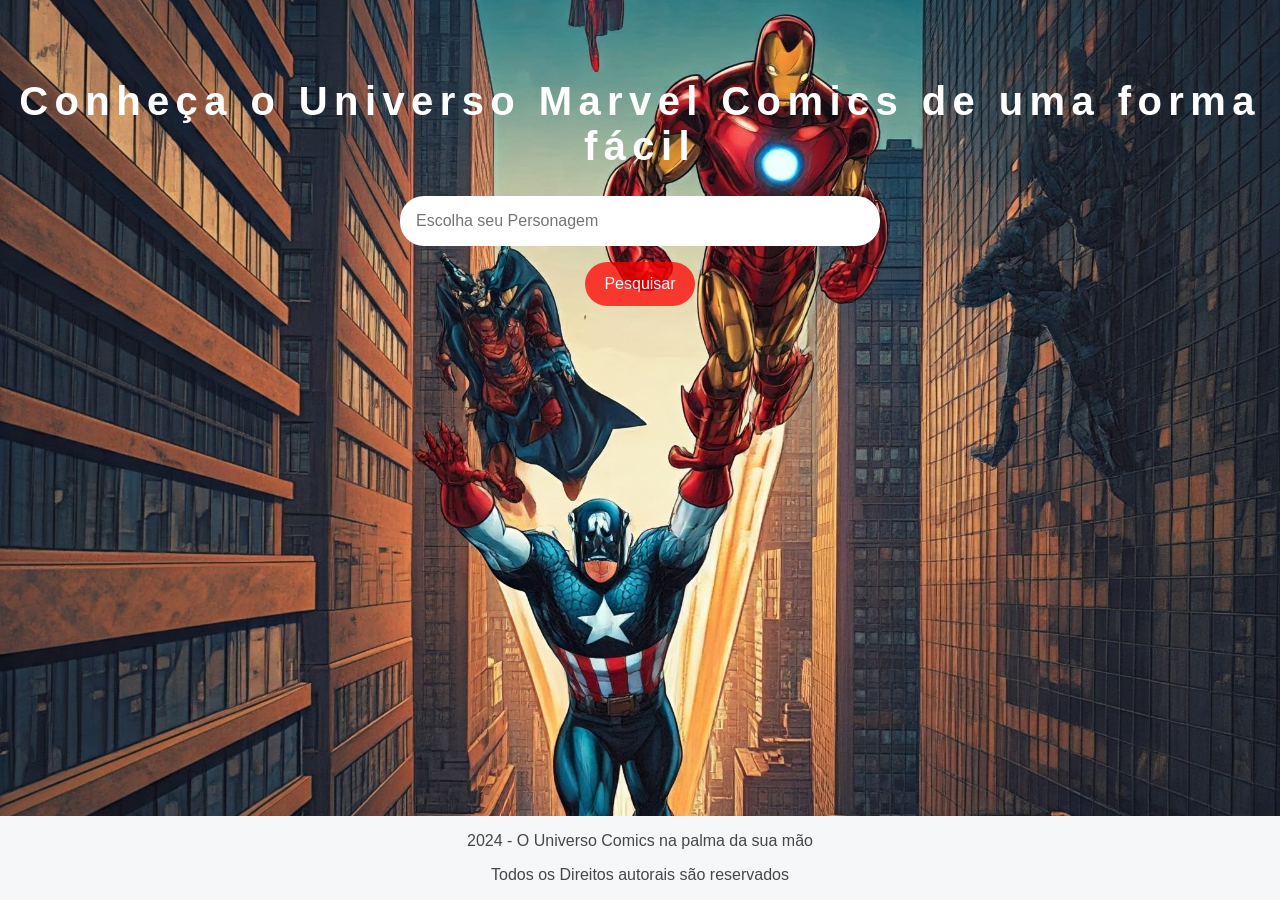
==== index.html @ f0e838ff "Add files via upload" ====
<!DOCTYPE html>
<html lang="pt-br">
<head>
    <meta charset="UTF-8">
    <meta name="viewport" content="width=device-width, initial-scale=1.0">
    <title>Guia do Universo Marvel</title>
    <link rel="stylesheet" href="styles.css">
    <style>
        p {
          text-align: center;
        }
      </style>
</head>
<body>
    <header>
       <H1>Conheça o Universo Marvel Comics de uma forma fácil</H1>
    </header>
    <main>
        <section>
       <input type="text" name="busca" placeholder="Escolha seu Personagem" id="campo-pesquisa">  
       <button onclick="pesquisar()">Pesquisar</button>
    </section>
    <section class="resultados-pesquisa" 
    id="resultados-pesquisa">
     <!-- <div class="item-resultado">
            <h2>
                <a href="#" target="_blank">Capitão América</a>
            </h2>
            <p class="descricao-meta">O Capitão América é um dos super-heróis mais icônicos da Marvel Comics. Criado durante a Segunda Guerra Mundial, Steve Rogers, um jovem franzino, transforma-se em um super-soldado graças a um soro experimental, adquirindo força, agilidade e resistência sobre-humanas.</p>   
                <a href="https://pt.wikipedia.org/wiki/Capitão_América" target="_blank">Mais Informações</a>
        </div>
        
        <div class="item-resultado">
            <h2>
                <a href="#" target="_blank">Homem de Ferro</a>
            </h2>
            <p class="descricao-meta">O Homem de Ferro: Gênio, Bilionário, Playboy, Filantropo
                Tony Stark, o Homem de Ferro, é um bilionário, inventor e filantropo que, após ser ferido em um sequestro, cria uma armadura de alta tecnologia para salvar sua vida. Sob a identidade do Homem de Ferro, ele se torna um super-herói, usando sua inteligência e recursos para proteger o mundo.
            </p>   
            <a href="https://pt.wikipedia.org/wiki/Homem_de_Ferro" target="_blank">Mais Informações</a>
        </div>
        
        <div class="item-resultado">
            <h2>
                <a href="#" target="_blank">Thor</a>
            </h2>
            <p class="descricao-meta">Thor: O Deus do Trovão
                Thor é um deus nórdico, filho de Odin, e um dos Vingadores. Ele possui super força, durabilidade e a capacidade de controlar o clima. Seu martelo, Mjolnir, concede a ele poderes ainda maiores, como voar e manipular a energia. 
            </p>   
            <a href="https://pt.wikipedia.org/wiki/Thor_(Marvel_Comics)" target="_blank">Mais Informações</a>
        </div>
        
        <div class="item-resultado">
            <h2>
                <a href="#" target="_blank">Hulk</a>
            </h2>
            <p class="descricao-meta">O Hulk: A Fúria Encarnada
                Bruce Banner, um cientista brilhante, transforma-se no Hulk, uma criatura verde de força inimaginável, quando fica furioso. O Hulk é uma representação da raiva e da força bruta, e suas batalhas internas entre Banner e a fera interior são um dos aspectos mais marcantes do personagem.
            </p>   
            <a href="https://pt.wikipedia.org/wiki/Hulk" target="_blank">Mais Informações</a>
        </div>
        
        <div class="item-resultado">
            <h2>
                <a href="#" target="_blank">Homem Aranha</a>
            </h2>
            <p class="descricao-meta">O Homem-Aranha: O Amigável Bairro da vizinhança
                Peter Parker, um adolescente nerd, é picado por uma aranha radioativa, ganhando habilidades sobre-humanas como força, agilidade e a capacidade de aderir a superfícies. Com grande poder, vem grande responsabilidade, e Peter usa seus poderes para proteger Nova York como o Homem-Aranha.
            </p>   
            <a href="https://pt.wikipedia.org/wiki/Homem-Aranha" target="_blank">Mais Informações</a>
        </div>
        
        <div class="item-resultado">
            <h2>
                <a href="#" target="_blank">Viúva Negra</a>
            </h2>
            <p class="descricao-meta">Natasha Romanoff, a Viúva Negra, é uma ex-agente da KGB treinada como assassina. Ela se juntou aos Vingadores e se tornou uma das suas integrantes mais valiosas, utilizando suas habilidades de espionagem, combate corpo a corpo e inteligência para proteger o mundo.
            </p>   
            <a href="https://pt.wikipedia.org/wiki/Viúva_Negra_(Natasha_Romanova)" target="_blank">Mais Informações</a>
        </div>
        
        <div class="item-resultado">
    <h2>
        <a href="#" target="_blank">Feiticeira Escarlate</a>
    </h2>
    <p class="descricao-meta">Wanda Maximoff é uma mutante com a capacidade de manipular a realidade, usando magia do caos. Ela é membro dos Vingadores e tem uma história complexa e trágica.</p>
    <a href="https://pt.wikipedia.org/wiki/Feiticeira_Escarlate" target="_blank">Mais Informações</a>
</div>

<div class="item-resultado">
    <h2>
        <a href="#" target="_blank">Pantera Negra</a>
    </h2>
    <p class="descricao-meta">T'Challa é o rei de Wakanda, uma nação africana tecnologicamente avançada. Ele possui habilidades sobre-humanas obtidas através de uma erva sagrada e é um mestre em combate.</p>
    <a href="https://pt.wikipedia.org/wiki/Pantera_Negra" target="_blank">Mais Informações</a>
</div>

<div class="item-resultado">
    <h2>
        <a href="#" target="_blank">Venom</a>
    </h2>
    <p class="descricao-meta">Venom é um simbionte alienígena que se liga a um hospedeiro humano, concedendo-lhe força, agilidade e outras habilidades sobre-humanas. É conhecido por sua aparência monstruosa e personalidade complexa.</p>
    <a href="https://pt.wikipedia.org/wiki/Venom_(personagem)" target="_blank">Mais Informações</a>
</div>

<div class="item-resultado">
    <h2>
        <a href="#" target="_blank">Ciclope</a>
    </h2>
    <p class="descricao-meta">Scott Summers, o Ciclope, é um mutante com a capacidade de disparar raios ópticos de seus olhos. Ele é um dos membros fundadores dos X-Men.</p>
    <a href="https://pt.wikipedia.org/wiki/Ciclope" target="_blank">Mais Informações</a>
</div>

<div class="item-resultado">
    <h2>
        <a href="#" target="_blank">Deadpool</a>
    </h2>
    <p class="descricao-meta">Wade Wilson, o Deadpool, é um mercenário com um fator de cura acelerado e um senso de humor sombrio. Ele é conhecido por quebrar a quarta parede e por suas habilidades de combate.</p>
    <a href="https/pt.wikipedia.org/wiki/Deadpool" target="_blank">Mais Informações</a>
</div>

<div class="item-resultado">
    <h2>
        <a href="#" target="_blank">Wolverine</a>
    </h2>
    <p class="descricao-meta">Logan, o Wolverine, é um mutante com garras retráteis de adamantium, um fator de cura acelerado e sentidos aguçados. Ele é um dos membros mais antigos dos X-Men.</p>
    <a href="https://pt.wikipedia.org/wiki/Wolverine" target="_blank">Mais Informações</a>
</div>

<div class="item-resultado">
    <h2>
        <a href="#" target="_blank">Professor X</a>
    </td>
    <p class="descricao-meta">Charles Xavier é um mutante telepata poderoso que fundou os X-Men. Ele luta pelos direitos dos mutantes e busca a paz entre humanos e mutantes.</p>
    <a href="https://pt.wikipedia.org/wiki/Professor_X" target="_blank">Mais Informações</a>
</div>

<div class="item-resultado">
    <h2>
        <a href="#" target="_blank">Magneto</a>
    </h2>
    <p class="descricao-meta">Magneto é um mutante com a capacidade de manipular metal. Ele é um líder carismático que luta pelos direitos dos mutantes, mas muitas vezes por meios extremos.</p>
    <a href="https://pt.wikipedia.org/wiki/Magneto" target="_blank">Mais Informações</a>
</div>

<div class="item-resultado">
    <h2>
        <a href="#" target="_blank">Doutor Destino</a>
    </h2>
    <p class="descricao-meta">O Doutor Destino é um cientista brilhante e um dos maiores inimigos do Quarteto Fantástico. Ele utiliza uma armadura mágica que lhe concede poderes cósmicos.</p>
    <a href="https://pt.wikipedia.org/wiki/Doutor_Destino" target="_blank">Mais Informações</a>
</div>

<div class="item-resultado">
    <h2>
        <a href="#" target="_blank">Galactus</a>
    </h2>
    <p class="descricao-meta">Galactus é uma entidade cósmica que devora planetas para sobreviver. Ele é considerado um dos seres mais poderosos do Universo Marvel.</p>
    <a href="https://pt.wikipedia.org/wiki/Galactus" target="_blank">Mais Informações</a>
</div>

<div class="item-resultado">
    <h2>
        <a href="#" target="_blank">Thanos</a>
    </h2>
    <p class="descricao-meta">Thanos é um titã louco obcecado pela morte. Ele busca as Joias do Infinito para eliminar metade da vida no universo.</p>
    <a href="https://pt.wikipedia.org/wiki/Thanos" target="_blank">Mais Informações</a>
</div>

-->
    </section>
    </main>
    <footer>
        <p>2024 - O Universo Comics na palma da sua mão </p>
        <p>Todos os Direitos autorais são reservados</p>
    </footer>
    <script src="dados.js"></script>
    <script src="app.js"></script>
</body>
</html>
---- styles.css ----
/* Importa a fonte Chakra Petch do Google Fonts */
@import url(https://fonts.google.com/specimen/Quicksand);

/* Estiliza o corpo da página */
body {
    font-family: "Chakra Petch", sans-serif; /* Define a fonte padrão */
    background-color: #000000; /* Cor de fundo da página */
    display: flex; /* Usa Flexbox para layout */
    flex-direction: column; /* Alinha os itens na vertical */
    align-items: center; /* Centraliza os itens horizontalmente */
    justify-content: center; /* Centraliza os itens verticalmente */
    height: 100vh; /* Preenche a altura total da viewport */
    margin: 0; /* Remove a margem padrão */
    padding: 0; /* Remove o padding padrão */
    background-image: url('fundo.jpg.jfif'); /* Substitua por seu nome de imagem */
    background-repeat: no-repeat;
    background-size: cover;
    background-position: center;
}

/* Estiliza os títulos h1 */
h1 {
    font-size: 2.5rem; /* Tamanho da fonte */
    color: #ffffff; /* Cor do texto */
    text-align: center; /* Alinha o texto ao centro */
    letter-spacing: 0.4rem; /* Espaçamento entre letras */
}

/* Estiliza as seções da página */
section {
    display: flex; /* Usa Flexbox para layout */
    flex-direction: column; /* Alinha os itens na vertical */
    align-items: center; /* Centraliza os itens horizontalmente */
    margin-bottom: 3rem; /* Espaçamento abaixo de cada seção */
}

/* Estiliza os inputs dentro das seções */
section input {
    width: 30rem; /* Largura dos inputs */
    border: none; /* Remove a borda padrão */
    padding: 1rem; /* Espaçamento interno */
    border-radius: 1.5rem; /* Borda arredondada */
    margin-bottom: 1rem; /* Espaçamento abaixo dos inputs */
    color: #45474B; /* Cor do texto */
    font-size: 1rem; /* Tamanho da fonte */
    box-sizing: border-box; /* Inclui padding e border na largura total */
}

/* Estiliza os botões dentro das seções */
section button {
    padding: 0.8rem 1.2rem; /* Espaçamento interno do botão */
    border: none; /* Remove a borda padrão */
    border-radius: 1.5rem; /* Borda arredondada */
    background-color: #ff0000be; /* Cor de fundo do botão */
    color: #F5F7F8; /* Cor do texto do botão */
    font-size: 1rem; /* Tamanho da fonte */
    cursor: pointer; /* Muda o cursor para indicar que é clicável */
}

/* Adiciona efeito hover ao botão de pesquisa */
section button:hover {
    background-color: #30475E; /* Muda a cor de fundo ao passar o mouse */
    box-shadow: 0 4px 8px rgba(0, 0, 0, 0.2); /* Adiciona uma sombra mais intensa */
}

/* Estiliza a caixa de resultados da pesquisa */
.resultados-pesquisa {
    width: 60rem; /* Largura máxima da caixa de resultados */
    height: 46vh; /* Altura máxima da caixa de resultados */
    overflow-y: auto; /* Adiciona rolagem vertical se necessário */
    margin-top: 1rem; /* Espaçamento acima da caixa de resultados */
    padding: 1rem; /* Espaçamento interno */
    border-radius: 0.6rem; /* Borda arredondada */
}

/* Estiliza cada item de resultado */
.item-resultado {
    background: #FFFFFF; /* Cor de fundo dos itens */
    border-radius: 0.6rem; /* Borda arredondada */
    padding: 1rem; /* Espaçamento interno */
    margin-bottom: 1rem; /* Espaçamento abaixo dos itens */
    box-shadow: 0 2px 4px rgba(0, 0, 0, 0.1); /* Sombra leve */
}

/* Estiliza os títulos dentro dos itens de resultado */
.item-resultado h2 {
    font-size: 1.5rem; /* Tamanho da fonte */
    color: #222831; /* Cor do texto */
}

.sem-resultados {
    color: rgb(2, 2, 2); /* Substitua 'red' pela cor desejada */
    background: #FFFFFF; /* Cor de fundo dos itens */
    border-radius: 0.6rem; /* Borda arredondada */
    padding: 1rem; /* Espaçamento interno */
    margin-bottom: 1rem; /* Espaçamento abaixo dos itens */
    box-shadow: 0 2px 4px rgba(0, 0, 0, 0.1); /* Sombra leve */
}

.nenhum-resultado {
    color: rgb(2, 2, 2); /* Substitua 'red' pela cor desejada */
    background: #FFFFFF; /* Cor de fundo dos itens */
    border-radius: 0.6rem; /* Borda arredondada */
    padding: 1rem; /* Espaçamento interno */
    margin-bottom: 1rem; /* Espaçamento abaixo dos itens */
    box-shadow: 0 2px 4px rgba(0, 0, 0, 0.1); /* Sombra leve */

}
/* Estiliza os links dentro dos itens de resultado */
.item-resultado a {
    text-decoration: none; /* Remove o sublinhado padrão dos links */
    color: #000000; /* Cor do texto dos links */
}

/* Estiliza os links quando são passados o mouse sobre */
.item-resultado a:hover {
    text-decoration: underline; /* Adiciona sublinhado ao passar o mouse */
}

/* Estiliza a descrição meta dentro dos itens de resultado */
.descricao-meta {
    color: #45474B; /* Cor do texto */
    margin: 0.5rem 0; /* Margem acima e abaixo */
}

/* Estiliza o rodapé da página */
footer {
    background-color: #F5F7F8; /* Cor de fundo do rodapé */
    color: #45474B; /* Cor do texto */
    text-align: center; /* Alinha o texto ao centro */
    padding: 0; /* Espaçamento interno */
    width: 100%; /* Largura total da página */
    position: absolute; /* Posiciona o rodapé */
    bottom: 0; /* Alinha ao fundo da página */
    font-size: 1rem; /* Tamanho da fonte */
}

@media (max-width: 768px) {
    h1 {
        font-size: 2rem; /* Tamanho da fonte em telas menores */
        letter-spacing: 0.2rem; /* Espaçamento entre letras em telas menores */
    }

    section input {
        width: 25rem; /* Largura dos inputs em telas menores */
        padding: 0.8rem; /* Espaçamento interno em telas menores */
    }

    .resultados-pesquisa {
        width: 40rem; /* Largura da caixa de resultados em telas menores */
        height: 40vh; /* Altura da caixa de resultados em telas menores */
    }

    .item-resultado h2 {
        font-size: 1.3rem; /* Tamanho da fonte dos títulos em telas menores */
    }
}

/* Responsividade para celulares */
@media (max-width: 480px) {

    h1 {
        font-size: 1.8rem; /* Tamanho da fonte em telas pequenas */
        letter-spacing: 0.1rem; /* Espaçamento entre letras em telas pequenas */
    }

    section input {
        width: 17rem; /* Largura total dos inputs em telas pequenas */
    }

    section button {
        padding: 0.6rem 1rem; /* Espaçamento interno do botão em telas pequenas */
        font-size: 0.9rem; /* Tamanho da fonte do botão em telas pequenas */
    }

    .resultados-pesquisa {
        width: 90%; /* Largura da caixa de resultados em telas pequenas */
        height: 50vh; /* Altura da caixa de resultados em telas pequenas */
    }

    .item-resultado h2 {
        font-size: 1.1rem; /* Tamanho da fonte dos títulos em telas pequenas */
    }

    footer {
        font-size: 0.9rem; /* Tamanho da fonte do rodapé em telas pequenas */
    }
}
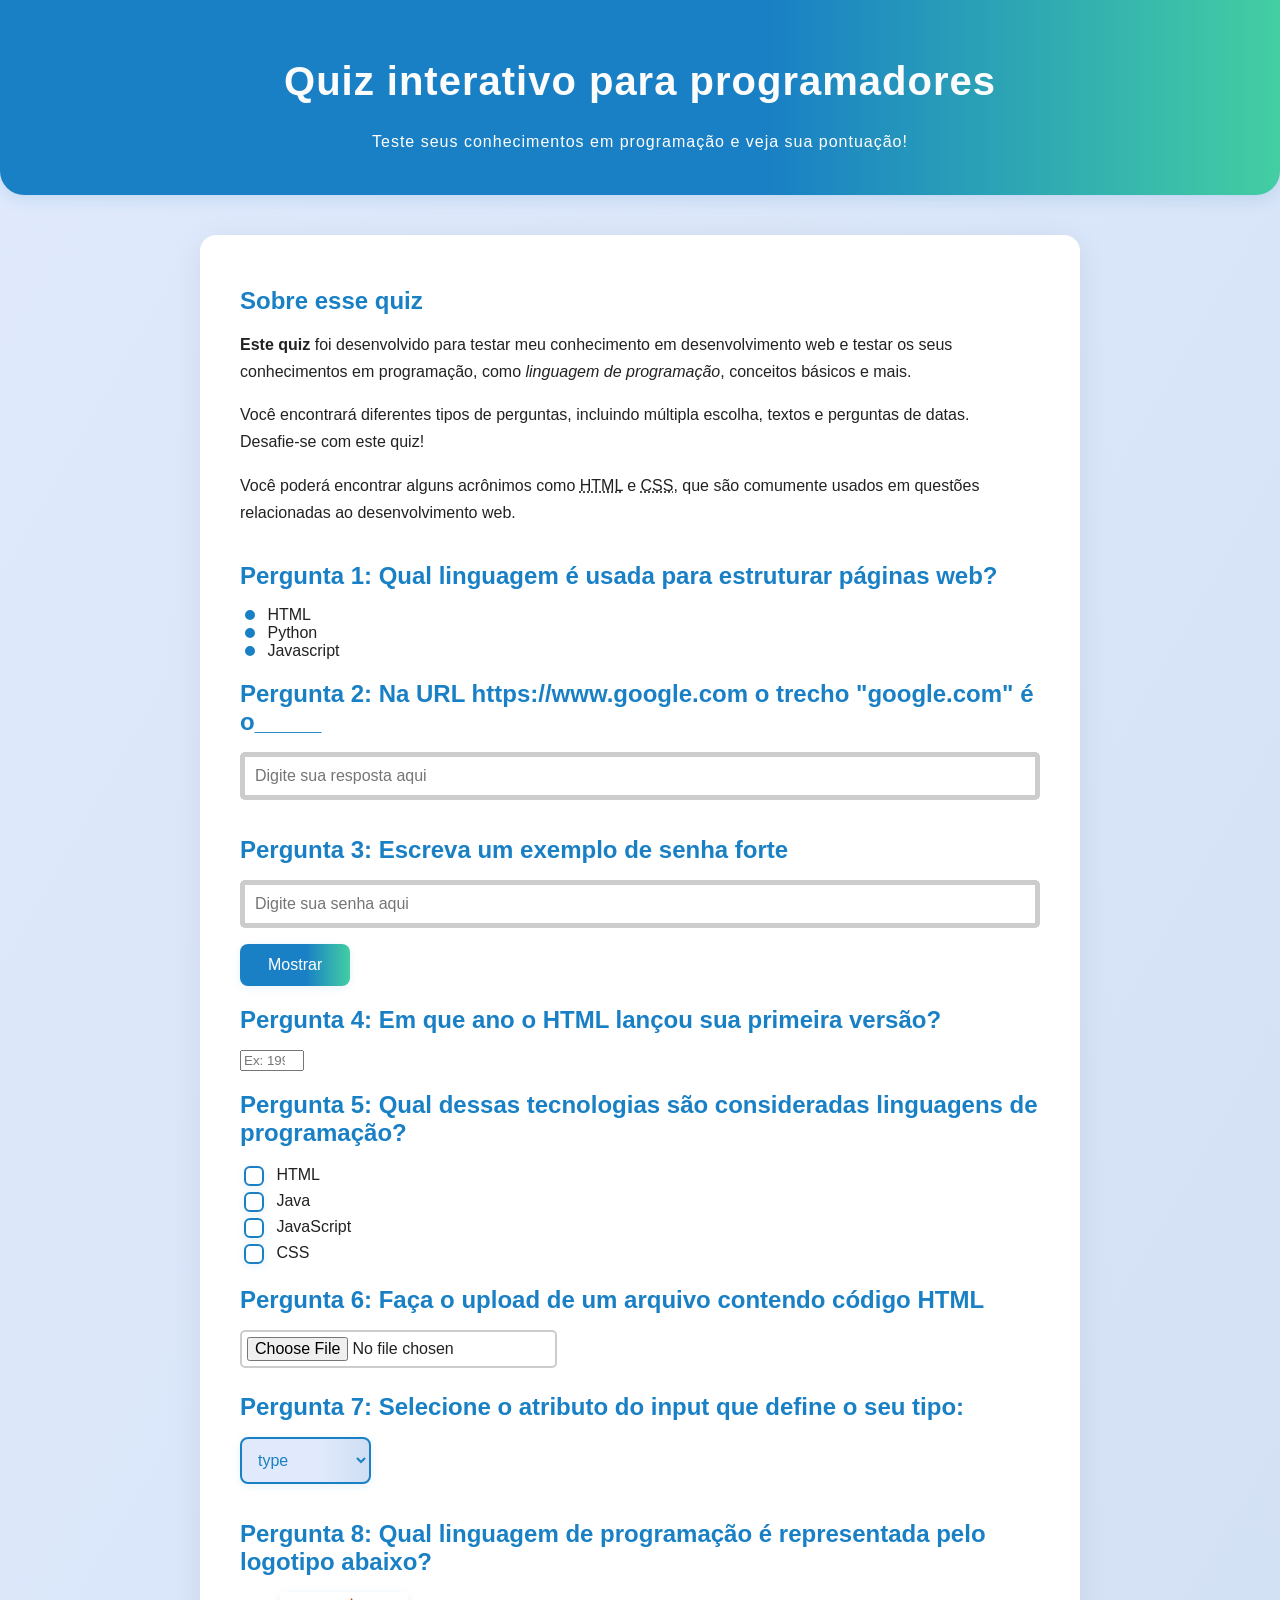
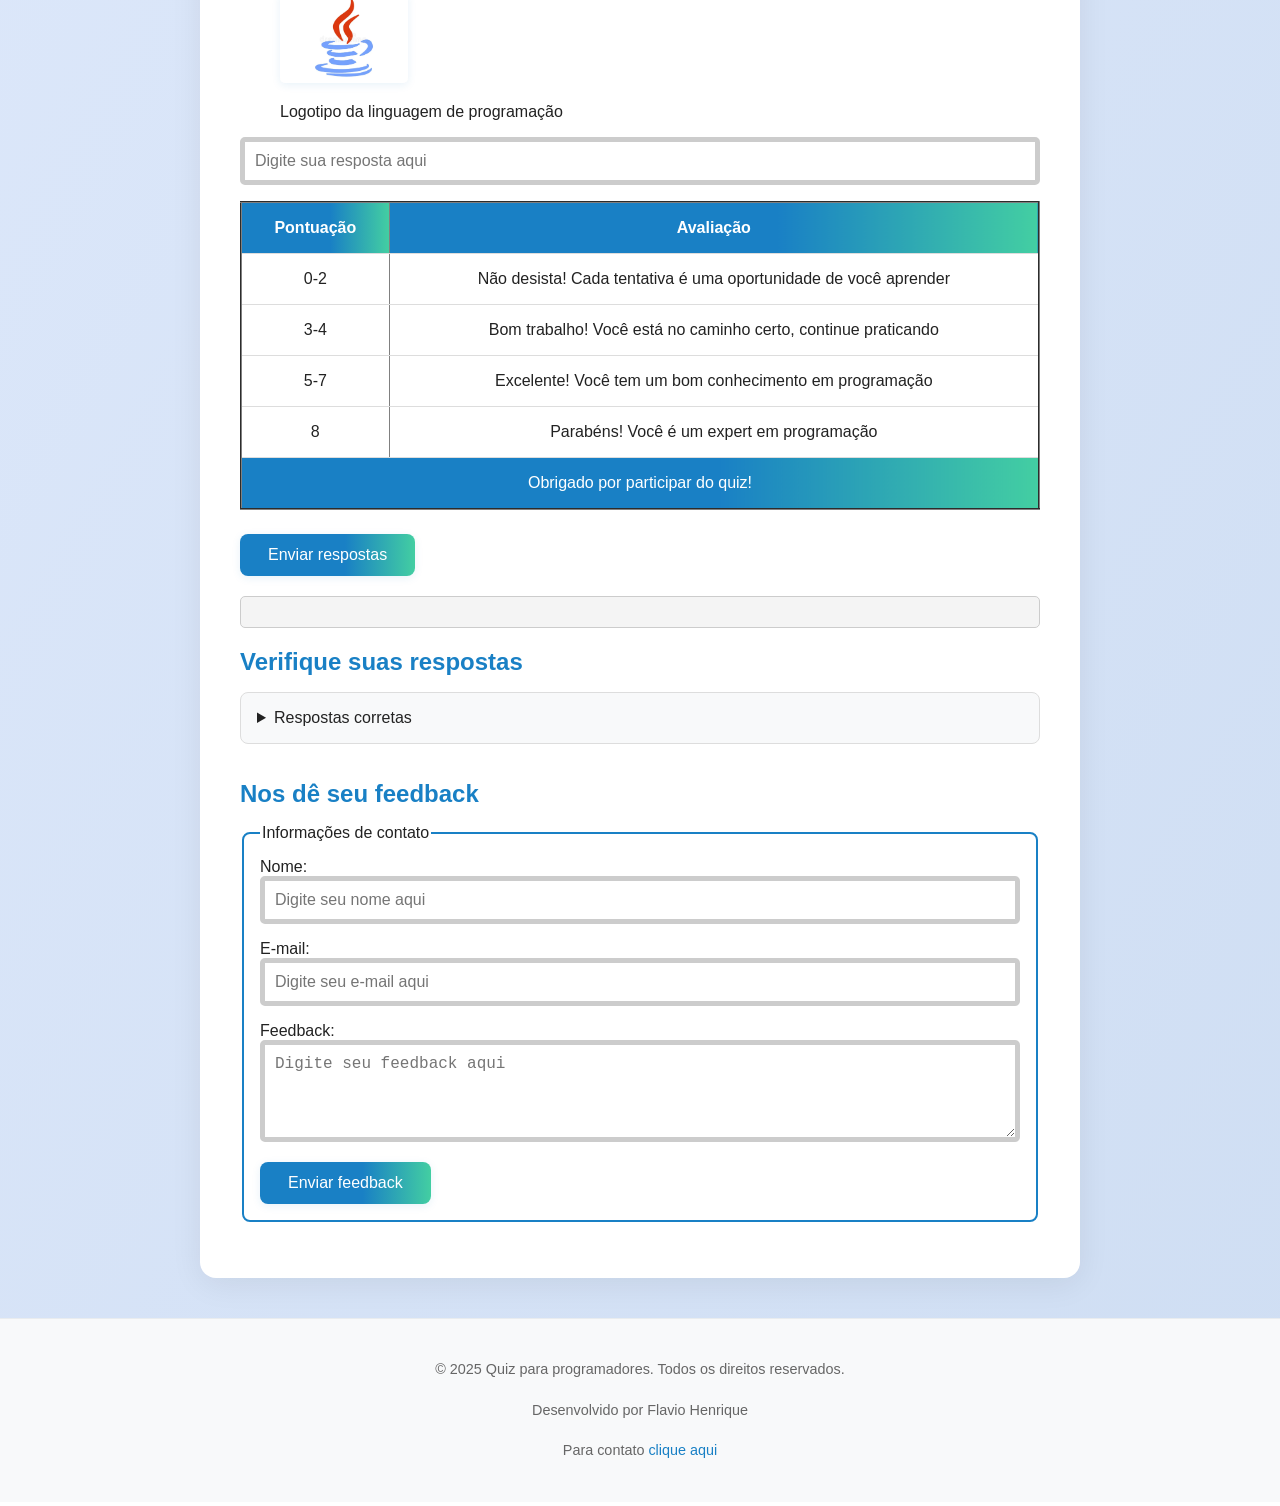
==== commit f73683b1: "Add files via upload" ====
--- a/index.html
+++ b/index.html
@@ -1,180 +1,193 @@
 <!DOCTYPE html>
-<html lang="pt-br">
+<html lang="pt-BR">
 <head>
     <meta charset="UTF-8">
     <meta name="viewport" content="width=device-width, initial-scale=1.0">
-    <title>Guia do Universo Marvel</title>
-    <link rel="stylesheet" href="styles.css">
-    <style>
-        p {
-          text-align: center;
-        }
-      </style>
+    <title>Quiz para programadores</title>
+    <meta name="description" content="Quiz para programadores é um jogo de perguntas e respostas sobre programação.">
+    <link rel="stylesheet" href="style.css">
 </head>
 <body>
     <header>
-       <H1>Conheça o Universo Marvel Comics de uma forma fácil</H1>
+        <h1>Quiz interativo para programadores</h1>
+        <p>Teste seus conhecimentos em programação e veja sua pontuação!</p>
     </header>
     <main>
         <section>
-       <input type="text" name="busca" placeholder="Escolha seu Personagem" id="campo-pesquisa">  
-       <button onclick="pesquisar()">Pesquisar</button>
-    </section>
-    <section class="resultados-pesquisa" 
-    id="resultados-pesquisa">
-     <!-- <div class="item-resultado">
-            <h2>
-                <a href="#" target="_blank">Capitão América</a>
-            </h2>
-            <p class="descricao-meta">O Capitão América é um dos super-heróis mais icônicos da Marvel Comics. Criado durante a Segunda Guerra Mundial, Steve Rogers, um jovem franzino, transforma-se em um super-soldado graças a um soro experimental, adquirindo força, agilidade e resistência sobre-humanas.</p>   
-                <a href="https://pt.wikipedia.org/wiki/Capitão_América" target="_blank">Mais Informações</a>
-        </div>
-        
-        <div class="item-resultado">
-            <h2>
-                <a href="#" target="_blank">Homem de Ferro</a>
-            </h2>
-            <p class="descricao-meta">O Homem de Ferro: Gênio, Bilionário, Playboy, Filantropo
-                Tony Stark, o Homem de Ferro, é um bilionário, inventor e filantropo que, após ser ferido em um sequestro, cria uma armadura de alta tecnologia para salvar sua vida. Sob a identidade do Homem de Ferro, ele se torna um super-herói, usando sua inteligência e recursos para proteger o mundo.
-            </p>   
-            <a href="https://pt.wikipedia.org/wiki/Homem_de_Ferro" target="_blank">Mais Informações</a>
-        </div>
-        
-        <div class="item-resultado">
-            <h2>
-                <a href="#" target="_blank">Thor</a>
-            </h2>
-            <p class="descricao-meta">Thor: O Deus do Trovão
-                Thor é um deus nórdico, filho de Odin, e um dos Vingadores. Ele possui super força, durabilidade e a capacidade de controlar o clima. Seu martelo, Mjolnir, concede a ele poderes ainda maiores, como voar e manipular a energia. 
-            </p>   
-            <a href="https://pt.wikipedia.org/wiki/Thor_(Marvel_Comics)" target="_blank">Mais Informações</a>
-        </div>
-        
-        <div class="item-resultado">
-            <h2>
-                <a href="#" target="_blank">Hulk</a>
-            </h2>
-            <p class="descricao-meta">O Hulk: A Fúria Encarnada
-                Bruce Banner, um cientista brilhante, transforma-se no Hulk, uma criatura verde de força inimaginável, quando fica furioso. O Hulk é uma representação da raiva e da força bruta, e suas batalhas internas entre Banner e a fera interior são um dos aspectos mais marcantes do personagem.
-            </p>   
-            <a href="https://pt.wikipedia.org/wiki/Hulk" target="_blank">Mais Informações</a>
-        </div>
-        
-        <div class="item-resultado">
-            <h2>
-                <a href="#" target="_blank">Homem Aranha</a>
-            </h2>
-            <p class="descricao-meta">O Homem-Aranha: O Amigável Bairro da vizinhança
-                Peter Parker, um adolescente nerd, é picado por uma aranha radioativa, ganhando habilidades sobre-humanas como força, agilidade e a capacidade de aderir a superfícies. Com grande poder, vem grande responsabilidade, e Peter usa seus poderes para proteger Nova York como o Homem-Aranha.
-            </p>   
-            <a href="https://pt.wikipedia.org/wiki/Homem-Aranha" target="_blank">Mais Informações</a>
-        </div>
-        
-        <div class="item-resultado">
-            <h2>
-                <a href="#" target="_blank">Viúva Negra</a>
-            </h2>
-            <p class="descricao-meta">Natasha Romanoff, a Viúva Negra, é uma ex-agente da KGB treinada como assassina. Ela se juntou aos Vingadores e se tornou uma das suas integrantes mais valiosas, utilizando suas habilidades de espionagem, combate corpo a corpo e inteligência para proteger o mundo.
-            </p>   
-            <a href="https://pt.wikipedia.org/wiki/Viúva_Negra_(Natasha_Romanova)" target="_blank">Mais Informações</a>
-        </div>
-        
-        <div class="item-resultado">
-    <h2>
-        <a href="#" target="_blank">Feiticeira Escarlate</a>
-    </h2>
-    <p class="descricao-meta">Wanda Maximoff é uma mutante com a capacidade de manipular a realidade, usando magia do caos. Ela é membro dos Vingadores e tem uma história complexa e trágica.</p>
-    <a href="https://pt.wikipedia.org/wiki/Feiticeira_Escarlate" target="_blank">Mais Informações</a>
-</div>
+            <h2>Sobre esse quiz</h2>
+            <p><strong>Este quiz</strong> foi desenvolvido para testar meu conhecimento em desenvolvimento web e testar os seus conhecimentos em programação, como <em>linguagem de programação</em>, conceitos básicos e mais.</p>
+            <p>Você encontrará diferentes tipos de perguntas, incluindo múltipla escolha, textos e perguntas de datas.<br>Desafie-se com este quiz!</p>
+            <p>Você poderá encontrar alguns acrônimos como <abbr title="Hypertext Markup Language">HTML</abbr> e <abbr title="Cascading style Sheets">CSS</abbr>, que são comumente usados em questões relacionadas ao desenvolvimento web.</p>
+        </section>
 
-<div class="item-resultado">
-    <h2>
-        <a href="#" target="_blank">Pantera Negra</a>
-    </h2>
-    <p class="descricao-meta">T'Challa é o rei de Wakanda, uma nação africana tecnologicamente avançada. Ele possui habilidades sobre-humanas obtidas através de uma erva sagrada e é um mestre em combate.</p>
-    <a href="https://pt.wikipedia.org/wiki/Pantera_Negra" target="_blank">Mais Informações</a>
-</div>
+        <!-- Pergunta 1: Múltipla escolha -->
+        <section>
+            <h2>Pergunta 1: Qual linguagem é usada para estruturar páginas web?</h2>
+            <form>
+                <input type="radio" value="HTML" id="p1a" name="p1">
+                <label for="p1a">HTML</label><br>
+                <input type="radio" value="Python" id="p1b" name="p1">
+                <label for="p1b">Python</label><br>
+                <input type="radio" value="Javascript" id="p1c" name="p1">
+                <label for="p1c">Javascript</label>
+            </form>
+        </section>
 
-<div class="item-resultado">
-    <h2>
-        <a href="#" target="_blank">Venom</a>
-    </h2>
-    <p class="descricao-meta">Venom é um simbionte alienígena que se liga a um hospedeiro humano, concedendo-lhe força, agilidade e outras habilidades sobre-humanas. É conhecido por sua aparência monstruosa e personalidade complexa.</p>
-    <a href="https://pt.wikipedia.org/wiki/Venom_(personagem)" target="_blank">Mais Informações</a>
-</div>
+        <!-- Pergunta 2: Texto -->
+        <section>
+            <h2>Pergunta 2: Na URL https://www.google.com o trecho "google.com" é o_____</h2>
+            <form>
+                <input type="text" id="p2" name="p2" placeholder="Digite sua resposta aqui">
+            </form>
+        </section>
 
-<div class="item-resultado">
-    <h2>
-        <a href="#" target="_blank">Ciclope</a>
-    </h2>
-    <p class="descricao-meta">Scott Summers, o Ciclope, é um mutante com a capacidade de disparar raios ópticos de seus olhos. Ele é um dos membros fundadores dos X-Men.</p>
-    <a href="https://pt.wikipedia.org/wiki/Ciclope" target="_blank">Mais Informações</a>
-</div>
+        <!-- Pergunta 3: Senha -->
+        <section>
+            <h2>Pergunta 3: Escreva um exemplo de senha forte</h2>
+            <form>
+                <input type="password" id="p3" name="p3" placeholder="Digite sua senha aqui">
+                <button type="button" onclick="mostrarSenha()" id="toggleSenhaBtn">Mostrar</button>
+            </form>
+        </section>
 
-<div class="item-resultado">
-    <h2>
-        <a href="#" target="_blank">Deadpool</a>
-    </h2>
-    <p class="descricao-meta">Wade Wilson, o Deadpool, é um mercenário com um fator de cura acelerado e um senso de humor sombrio. Ele é conhecido por quebrar a quarta parede e por suas habilidades de combate.</p>
-    <a href="https/pt.wikipedia.org/wiki/Deadpool" target="_blank">Mais Informações</a>
-</div>
+        <!-- Pergunta 4: Data -->
+        <section>
+            <h2>Pergunta 4: Em que ano o HTML lançou sua primeira versão?</h2>
+            <form>
+                <input type="number" id="p4" name="p4" placeholder="Ex: 1991" min="1990" max="2025">
+            </form>
+        </section>
 
-<div class="item-resultado">
-    <h2>
-        <a href="#" target="_blank">Wolverine</a>
-    </h2>
-    <p class="descricao-meta">Logan, o Wolverine, é um mutante com garras retráteis de adamantium, um fator de cura acelerado e sentidos aguçados. Ele é um dos membros mais antigos dos X-Men.</p>
-    <a href="https://pt.wikipedia.org/wiki/Wolverine" target="_blank">Mais Informações</a>
-</div>
+        <!-- Pergunta 5: Seleção múltipla -->
+        <section>
+            <h2>Pergunta 5: Qual dessas tecnologias são consideradas linguagens de programação?</h2>
+            <form>
+                <input type="checkbox" id="p5a" name="p5" value="HTML">
+                <label for="p5a">HTML</label><br>
+                <input type="checkbox" id="p5b" name="p5" value="Java">
+                <label for="p5b">Java</label><br>
+                <input type="checkbox" id="p5c" name="p5" value="JavaScript">
+                <label for="p5c">JavaScript</label><br>
+                <input type="checkbox" id="p5d" name="p5" value="CSS">
+                <label for="p5d">CSS</label>
+            </form>
+        </section>
 
-<div class="item-resultado">
-    <h2>
-        <a href="#" target="_blank">Professor X</a>
-    </td>
-    <p class="descricao-meta">Charles Xavier é um mutante telepata poderoso que fundou os X-Men. Ele luta pelos direitos dos mutantes e busca a paz entre humanos e mutantes.</p>
-    <a href="https://pt.wikipedia.org/wiki/Professor_X" target="_blank">Mais Informações</a>
-</div>
+        <!-- Pergunta 6: Upload de arquivo -->
+        <section>
+            <h2>Pergunta 6: Faça o upload de um arquivo contendo código HTML</h2>
+            <form>
+                <input type="file" id="p6" name="p6" accept=".html">
+            </form>
+        </section>
 
-<div class="item-resultado">
-    <h2>
-        <a href="#" target="_blank">Magneto</a>
-    </h2>
-    <p class="descricao-meta">Magneto é um mutante com a capacidade de manipular metal. Ele é um líder carismático que luta pelos direitos dos mutantes, mas muitas vezes por meios extremos.</p>
-    <a href="https://pt.wikipedia.org/wiki/Magneto" target="_blank">Mais Informações</a>
-</div>
+        <!-- Pergunta 7: Menu suspenso -->
+        <section>
+            <h2>Pergunta 7: Selecione o atributo do input que define o seu tipo:</h2>
+            <form>
+                <select id="p7" name="p7">
+                    <option value="type">type</option>
+                    <option value="name">name</option>
+                    <option value="id">id</option>
+                    <option value="placeholder">placeholder</option>
+                </select>
+            </form>
+        </section>
 
-<div class="item-resultado">
-    <h2>
-        <a href="#" target="_blank">Doutor Destino</a>
-    </h2>
-    <p class="descricao-meta">O Doutor Destino é um cientista brilhante e um dos maiores inimigos do Quarteto Fantástico. Ele utiliza uma armadura mágica que lhe concede poderes cósmicos.</p>
-    <a href="https://pt.wikipedia.org/wiki/Doutor_Destino" target="_blank">Mais Informações</a>
-</div>
+        <!-- Pergunta 8: Imagem -->
+        <section>
+            <h2>Pergunta 8: Qual linguagem de programação é representada pelo logotipo abaixo?</h2>
+            <figure>
+                <img src="j08.webp" alt="logotipo de uma linguagem de programação" width="300"><br>
+                <figcaption>Logotipo da linguagem de programação</figcaption>
+            </figure>
+            <input type="text" id="p8" name="p8" placeholder="Digite sua resposta aqui">
+        </section>
 
-<div class="item-resultado">
-    <h2>
-        <a href="#" target="_blank">Galactus</a>
-    </h2>
-    <p class="descricao-meta">Galactus é uma entidade cósmica que devora planetas para sobreviver. Ele é considerado um dos seres mais poderosos do Universo Marvel.</p>
-    <a href="https://pt.wikipedia.org/wiki/Galactus" target="_blank">Mais Informações</a>
-</div>
+        <!-- Tabela de pontuação -->
+        <section>
+            <table border="2">
+                <thead>
+                    <tr>
+                        <th>Pontuação</th>
+                        <th>Avaliação</th>
+                    </tr>
+                </thead>
+                <tbody>
+                    <tr>
+                        <td>0-2</td>
+                        <td>Não desista! Cada tentativa é uma oportunidade de você aprender</td>
+                    </tr>
+                    <tr>
+                        <td>3-4</td>
+                        <td>Bom trabalho! Você está no caminho certo, continue praticando</td>
+                    </tr>
+                    <tr>
+                        <td>5-7</td>
+                        <td>Excelente! Você tem um bom conhecimento em programação</td>
+                    </tr>
+                    <tr>
+                        <td>8</td>
+                        <td>Parabéns! Você é um expert em programação</td>
+                    </tr>
+                </tbody>
+                <tfoot>
+                    <tr>
+                        <td colspan="2">Obrigado por participar do quiz!</td>
+                    </tr>
+                </tfoot>
+            </table>
+        </section>
 
-<div class="item-resultado">
-    <h2>
-        <a href="#" target="_blank">Thanos</a>
-    </h2>
-    <p class="descricao-meta">Thanos é um titã louco obcecado pela morte. Ele busca as Joias do Infinito para eliminar metade da vida no universo.</p>
-    <a href="https://pt.wikipedia.org/wiki/Thanos" target="_blank">Mais Informações</a>
-</div>
+                <!-- Botão de envio e resultado -->
+        <section>
+            <button onclick="corrigirQuiz()">Enviar respostas</button>
+            <div id="resultado"></div>
+        </section>
 
--->
-    </section>
+        <!-- Lista de respostas -->
+        <section>
+            <h2>Verifique suas respostas</h2>
+            <details>
+                <summary>Respostas corretas</summary>
+                <ol>
+                    <li>Pergunta 1: HTML</li>
+                    <li>Pergunta 2: Domínio</li>
+                    <li>Pergunta 3: Ex: Abc@2000!</li>
+                    <li>Pergunta 4: 1991</li>
+                    <li>Pergunta 5: Java, JavaScript</li>
+                    <li>Pergunta 6: Arquivo deve ter extensão .html</li>
+                    <li>Pergunta 7: type</li>
+                    <li>Pergunta 8: JavaScript</li>
+                </ol>
+            </details>
+        </section>
+
+        <!-- Feedback -->
+        <section>
+            <h2>Nos dê seu feedback</h2>
+            <form onsubmit="enviarFeedback(event)">
+                <fieldset>
+                    <legend>Informações de contato</legend>
+                    <label for="nome">Nome:</label>
+                    <input type="text" id="nome" name="nome" placeholder="Digite seu nome aqui"><br>
+                    <label for="email">E-mail:</label>
+                    <input type="email" id="email" name="email" placeholder="Digite seu e-mail aqui"><br>
+                    <label for="feedback">Feedback:</label><br>
+                    <textarea id="feedback" name="feedback" rows="4" cols="50" placeholder="Digite seu feedback aqui"></textarea><br>
+                    <button type="submit">Enviar feedback</button>
+                </fieldset>
+            </form>
+        </section>
     </main>
     <footer>
-        <p>2024 - O Universo Comics na palma da sua mão </p>
-        <p>Todos os Direitos autorais são reservados</p>
+        <p>&copy; 2025 Quiz para programadores. Todos os direitos reservados.</p>
+        <p>Desenvolvido por Flavio Henrique</p>
+        <p>Para contato <a href="sobremmim.html" target="_blank">clique aqui</a></p>
     </footer>
-    <script src="dados.js"></script>
-    <script src="app.js"></script>
+
+    <script src="script.js"></script>
+
 </body>
-</html>+</html>
+
--- a/style.css
+++ b/style.css
@@ -0,0 +1,257 @@
+body {
+    font-family: 'Segoe UI', Arial, sans-serif;
+    margin: 0;
+    padding: 0;
+    background: linear-gradient(120deg, #e0eafc 0%, #cfdef3 100%);
+    color: #222;
+    min-height: 100vh;
+}
+
+header {
+    background: linear-gradient(90deg, #1980c5 60%, #43cea2 100%);
+    color: #fff;
+    padding: 32px 0 24px 0;
+    text-align: center;
+    box-shadow: 0 4px 16px rgba(25, 128, 197, 0.15);
+    border-radius: 0 0 24px 24px;
+    letter-spacing: 1px;
+}
+
+input[type="radio"] {
+    appearance: none;
+    -webkit-appearance: none;
+    width: 10px;
+    height: 10px;
+    border: 5px solid #1980c5;
+    border-radius: 100%;
+    background: #fff;
+    margin-right: 8px;
+    position: relative;
+    cursor: pointer;
+    outline: none;
+    transition: border 0.2s;
+}
+input[type="radio"]:hover {
+    border-color: #43cea2;
+    background: linear-gradient(90deg, #1980c5 60%, #43cea2 100%);
+}
+input[type="radio"]:checked {
+    border: 5px solid #43cea2;
+    background: linear-gradient(90deg, #1980c5 60%, #43cea2 100%);
+}
+
+input[type="radio"]:checked::after {
+    content: '';
+    display: block;
+    width: 10px;
+    height: 10px;
+    border-radius: 5%;
+    background: #fff;
+    position: absolute;
+    top: 5px;
+    left: 5px;
+}
+
+input[type="text"], input[type="password"], input[type="email"], input[type="date"], textarea {
+    width: 100%;
+    padding: 10px;
+    border: 5px solid #ccc;
+    border-radius: 5px;
+    font-size: 1rem;
+    box-sizing: border-box;
+    margin-bottom: 16px;
+}
+
+input[type="checkbox"] {
+    appearance: none;
+    -webkit-appearance: none;
+    width: 20px;
+    height: 20px;
+    border: 2px solid #1980c5;
+    border-radius: 6px;
+    background: #fff;
+    margin-right: 8px;
+    position: relative;
+    cursor: pointer;
+    transition: border 0.2s, box-shadow 0.2s;
+    vertical-align: middle;
+    box-shadow: 0 2px 8px rgba(25,128,197,0.10);
+}
+
+input[type="checkbox"]:hover {
+    border-color: #43cea2;
+    box-shadow: 0 4px 16px rgba(25,128,197,0.18);
+}
+
+input[type="checkbox"]:checked {
+    border: 2px solid #43cea2;
+    background: linear-gradient(90deg, #1980c5 60%, #43cea2 100%);
+}
+
+input[type="checkbox"]:checked::after {
+    content: '';
+    position: absolute;
+    left: 5px;
+    top: 2px;
+    width: 6px;
+    height: 12px;
+    border: solid #fff;
+    border-width: 0 3px 3px 0;
+    border-radius: 1px;
+    transform: rotate(45deg);
+    display: block;
+}
+
+input[type="file"] {
+    padding: 5px;
+    border: 2px solid #ccc;
+    border-radius: 5px;
+    font-size: 1rem;
+    box-sizing: border-box;
+    margin-bottom: 5px;
+}
+
+select {
+    cursor: pointer;
+    background: linear-gradient(90deg, #e0eafc 60%, #cfdef3 100%);
+    color: #1980c5;
+    border-radius: 8px;
+    border: 2px solid #1980c5;
+    outline: none;
+    padding: 12px;
+    font-size: 1rem;
+    margin-bottom: 16px;
+    transition: border 0.2s, box-shadow 0.2s;
+    box-shadow: 0 2px 8px rgba(25,128,197,0.10);
+}
+
+select:focus, select:hover {
+    border: 2px solid #afafaf00;
+    box-shadow: 0 4px 16px rgba(25,128,197,0.18);
+    background: linear-gradient(90deg, #1980c5 60%, #43cea2 100%);
+    color: #000000;
+}
+
+img {
+    width: 8rem;
+    border-radius: 5px;
+    box-shadow: 0 2px 8px rgba(25,128,197,0.10);
+    margin-bottom: 16px;
+}
+
+table {
+    width: 100%;
+    border-collapse: collapse;
+    margin-bottom: 24px;
+}
+
+th {
+    background: linear-gradient(90deg, #1980c5 60%, #43cea2 100%);
+    color: #fff;
+    padding: 1rem;
+    text-align: center;
+    border-bottom: 1px solid #ddd;
+}
+
+tfoot td {
+    background: linear-gradient(90deg, #1980c5 60%, #43cea2 100%);
+    color: #fff;
+    padding: 1rem;
+    text-align: center;
+    border-bottom: 1px solid #ddd;
+}
+
+td {
+    padding: 1rem;
+    border-bottom: 1px solid #ddd;
+    text-align: center;
+}
+
+details {
+    background: #f8f9fa;
+    border: 1px solid #ddd;
+    border-radius: 8px;
+    padding: 16px;
+    margin-bottom: 16px;
+}
+
+fieldset {
+    border: 2px solid #1980c5;
+    border-radius: 8px;
+    padding: 16px;
+    margin-bottom: 24px;
+}
+
+main {
+    max-width: 800px;
+    margin: 40px auto;
+    background: #fff;
+    border-radius: 16px;
+    box-shadow: 0 6px 32px rgba(0,0,0,0.07);
+    padding: 32px 40px;
+    display: flex;
+    flex-direction: column;
+}
+
+h1 {
+    font-size: 2.5rem;
+    margin-bottom: 24px;
+    color: #fcfcfc;
+}
+
+h2, h3 {
+    font-weight: 700;
+    margin-bottom: 16px;
+    color: #1980c5;
+}
+
+p {
+    line-height: 1.7;
+    margin-bottom: 16px;
+}
+
+a {
+    color: #1980c5;
+    text-decoration: none;
+    transition: color 0.2s;
+}
+a:hover {
+    color: #43cea2;
+    text-decoration: underline;
+}
+
+button, .btn {
+    background: linear-gradient(90deg, #1980c5 60%, #43cea2 100%);
+    color: #fff;
+    border: none;
+    border-radius: 8px;
+    padding: 12px 28px;
+    font-size: 1rem;
+    cursor: pointer;
+    box-shadow: 0 2px 8px rgba(25,128,197,0.10);
+    transition: background 0.2s, box-shadow 0.2s;
+}
+button:hover, .btn:hover {
+    background: linear-gradient(90deg, #43cea2 60%, #1980c5 100%);
+    box-shadow: 0 4px 16px rgba(25,128,197,0.18);
+}
+
+footer {
+    text-align: center;
+    padding: 24px 0;
+    font-size: 0.9rem;
+    color: #666;
+    background: #f8f9fa;
+    border-top: 1px solid #e9ecef;
+}
+
+#resultado {
+    background-color: #f4f4f4;
+    border: 1px solid #ccc;
+    padding: 15px;
+    margin-top: 20px;
+    border-radius: 5px;
+}
+#resultado ul {
+    color: red;
+}
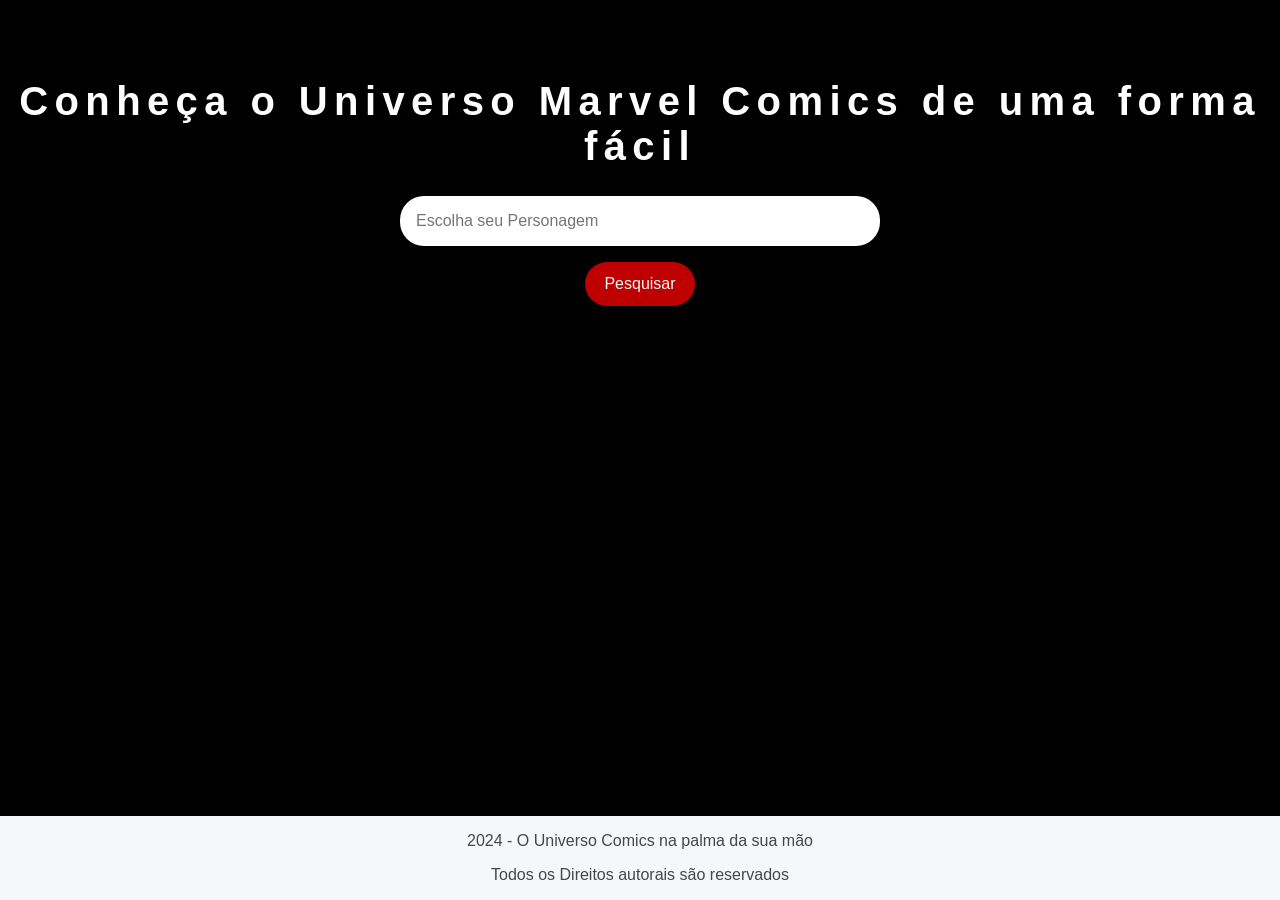
==== commit 399fa0a4: "Add files via upload" ====
--- a/index.html
+++ b/index.html
@@ -1,193 +1,180 @@
 <!DOCTYPE html>
-<html lang="pt-BR">
+<html lang="pt-br">
 <head>
     <meta charset="UTF-8">
     <meta name="viewport" content="width=device-width, initial-scale=1.0">
-    <title>Quiz para programadores</title>
-    <meta name="description" content="Quiz para programadores é um jogo de perguntas e respostas sobre programação.">
-    <link rel="stylesheet" href="style.css">
+    <title>Guia do Universo Marvel</title>
+    <link rel="stylesheet" href="styles.css">
+    <style>
+        p {
+          text-align: center;
+        }
+      </style>
 </head>
 <body>
     <header>
-        <h1>Quiz interativo para programadores</h1>
-        <p>Teste seus conhecimentos em programação e veja sua pontuação!</p>
+       <H1>Conheça o Universo Marvel Comics de uma forma fácil</H1>
     </header>
     <main>
         <section>
-            <h2>Sobre esse quiz</h2>
-            <p><strong>Este quiz</strong> foi desenvolvido para testar meu conhecimento em desenvolvimento web e testar os seus conhecimentos em programação, como <em>linguagem de programação</em>, conceitos básicos e mais.</p>
-            <p>Você encontrará diferentes tipos de perguntas, incluindo múltipla escolha, textos e perguntas de datas.<br>Desafie-se com este quiz!</p>
-            <p>Você poderá encontrar alguns acrônimos como <abbr title="Hypertext Markup Language">HTML</abbr> e <abbr title="Cascading style Sheets">CSS</abbr>, que são comumente usados em questões relacionadas ao desenvolvimento web.</p>
-        </section>
+       <input type="text" name="busca" placeholder="Escolha seu Personagem" id="campo-pesquisa">  
+       <button onclick="pesquisar()">Pesquisar</button>
+    </section>
+    <section class="resultados-pesquisa" 
+    id="resultados-pesquisa">
+     <!-- <div class="item-resultado">
+            <h2>
+                <a href="#" target="_blank">Capitão América</a>
+            </h2>
+            <p class="descricao-meta">O Capitão América é um dos super-heróis mais icônicos da Marvel Comics. Criado durante a Segunda Guerra Mundial, Steve Rogers, um jovem franzino, transforma-se em um super-soldado graças a um soro experimental, adquirindo força, agilidade e resistência sobre-humanas.</p>   
+                <a href="https://pt.wikipedia.org/wiki/Capitão_América" target="_blank">Mais Informações</a>
+        </div>
+        
+        <div class="item-resultado">
+            <h2>
+                <a href="#" target="_blank">Homem de Ferro</a>
+            </h2>
+            <p class="descricao-meta">O Homem de Ferro: Gênio, Bilionário, Playboy, Filantropo
+                Tony Stark, o Homem de Ferro, é um bilionário, inventor e filantropo que, após ser ferido em um sequestro, cria uma armadura de alta tecnologia para salvar sua vida. Sob a identidade do Homem de Ferro, ele se torna um super-herói, usando sua inteligência e recursos para proteger o mundo.
+            </p>   
+            <a href="https://pt.wikipedia.org/wiki/Homem_de_Ferro" target="_blank">Mais Informações</a>
+        </div>
+        
+        <div class="item-resultado">
+            <h2>
+                <a href="#" target="_blank">Thor</a>
+            </h2>
+            <p class="descricao-meta">Thor: O Deus do Trovão
+                Thor é um deus nórdico, filho de Odin, e um dos Vingadores. Ele possui super força, durabilidade e a capacidade de controlar o clima. Seu martelo, Mjolnir, concede a ele poderes ainda maiores, como voar e manipular a energia. 
+            </p>   
+            <a href="https://pt.wikipedia.org/wiki/Thor_(Marvel_Comics)" target="_blank">Mais Informações</a>
+        </div>
+        
+        <div class="item-resultado">
+            <h2>
+                <a href="#" target="_blank">Hulk</a>
+            </h2>
+            <p class="descricao-meta">O Hulk: A Fúria Encarnada
+                Bruce Banner, um cientista brilhante, transforma-se no Hulk, uma criatura verde de força inimaginável, quando fica furioso. O Hulk é uma representação da raiva e da força bruta, e suas batalhas internas entre Banner e a fera interior são um dos aspectos mais marcantes do personagem.
+            </p>   
+            <a href="https://pt.wikipedia.org/wiki/Hulk" target="_blank">Mais Informações</a>
+        </div>
+        
+        <div class="item-resultado">
+            <h2>
+                <a href="#" target="_blank">Homem Aranha</a>
+            </h2>
+            <p class="descricao-meta">O Homem-Aranha: O Amigável Bairro da vizinhança
+                Peter Parker, um adolescente nerd, é picado por uma aranha radioativa, ganhando habilidades sobre-humanas como força, agilidade e a capacidade de aderir a superfícies. Com grande poder, vem grande responsabilidade, e Peter usa seus poderes para proteger Nova York como o Homem-Aranha.
+            </p>   
+            <a href="https://pt.wikipedia.org/wiki/Homem-Aranha" target="_blank">Mais Informações</a>
+        </div>
+        
+        <div class="item-resultado">
+            <h2>
+                <a href="#" target="_blank">Viúva Negra</a>
+            </h2>
+            <p class="descricao-meta">Natasha Romanoff, a Viúva Negra, é uma ex-agente da KGB treinada como assassina. Ela se juntou aos Vingadores e se tornou uma das suas integrantes mais valiosas, utilizando suas habilidades de espionagem, combate corpo a corpo e inteligência para proteger o mundo.
+            </p>   
+            <a href="https://pt.wikipedia.org/wiki/Viúva_Negra_(Natasha_Romanova)" target="_blank">Mais Informações</a>
+        </div>
+        
+        <div class="item-resultado">
+    <h2>
+        <a href="#" target="_blank">Feiticeira Escarlate</a>
+    </h2>
+    <p class="descricao-meta">Wanda Maximoff é uma mutante com a capacidade de manipular a realidade, usando magia do caos. Ela é membro dos Vingadores e tem uma história complexa e trágica.</p>
+    <a href="https://pt.wikipedia.org/wiki/Feiticeira_Escarlate" target="_blank">Mais Informações</a>
+</div>
 
-        <!-- Pergunta 1: Múltipla escolha -->
-        <section>
-            <h2>Pergunta 1: Qual linguagem é usada para estruturar páginas web?</h2>
-            <form>
-                <input type="radio" value="HTML" id="p1a" name="p1">
-                <label for="p1a">HTML</label><br>
-                <input type="radio" value="Python" id="p1b" name="p1">
-                <label for="p1b">Python</label><br>
-                <input type="radio" value="Javascript" id="p1c" name="p1">
-                <label for="p1c">Javascript</label>
-            </form>
-        </section>
+<div class="item-resultado">
+    <h2>
+        <a href="#" target="_blank">Pantera Negra</a>
+    </h2>
+    <p class="descricao-meta">T'Challa é o rei de Wakanda, uma nação africana tecnologicamente avançada. Ele possui habilidades sobre-humanas obtidas através de uma erva sagrada e é um mestre em combate.</p>
+    <a href="https://pt.wikipedia.org/wiki/Pantera_Negra" target="_blank">Mais Informações</a>
+</div>
 
-        <!-- Pergunta 2: Texto -->
-        <section>
-            <h2>Pergunta 2: Na URL https://www.google.com o trecho "google.com" é o_____</h2>
-            <form>
-                <input type="text" id="p2" name="p2" placeholder="Digite sua resposta aqui">
-            </form>
-        </section>
+<div class="item-resultado">
+    <h2>
+        <a href="#" target="_blank">Venom</a>
+    </h2>
+    <p class="descricao-meta">Venom é um simbionte alienígena que se liga a um hospedeiro humano, concedendo-lhe força, agilidade e outras habilidades sobre-humanas. É conhecido por sua aparência monstruosa e personalidade complexa.</p>
+    <a href="https://pt.wikipedia.org/wiki/Venom_(personagem)" target="_blank">Mais Informações</a>
+</div>
 
-        <!-- Pergunta 3: Senha -->
-        <section>
-            <h2>Pergunta 3: Escreva um exemplo de senha forte</h2>
-            <form>
-                <input type="password" id="p3" name="p3" placeholder="Digite sua senha aqui">
-                <button type="button" onclick="mostrarSenha()" id="toggleSenhaBtn">Mostrar</button>
-            </form>
-        </section>
+<div class="item-resultado">
+    <h2>
+        <a href="#" target="_blank">Ciclope</a>
+    </h2>
+    <p class="descricao-meta">Scott Summers, o Ciclope, é um mutante com a capacidade de disparar raios ópticos de seus olhos. Ele é um dos membros fundadores dos X-Men.</p>
+    <a href="https://pt.wikipedia.org/wiki/Ciclope" target="_blank">Mais Informações</a>
+</div>
 
-        <!-- Pergunta 4: Data -->
-        <section>
-            <h2>Pergunta 4: Em que ano o HTML lançou sua primeira versão?</h2>
-            <form>
-                <input type="number" id="p4" name="p4" placeholder="Ex: 1991" min="1990" max="2025">
-            </form>
-        </section>
+<div class="item-resultado">
+    <h2>
+        <a href="#" target="_blank">Deadpool</a>
+    </h2>
+    <p class="descricao-meta">Wade Wilson, o Deadpool, é um mercenário com um fator de cura acelerado e um senso de humor sombrio. Ele é conhecido por quebrar a quarta parede e por suas habilidades de combate.</p>
+    <a href="https/pt.wikipedia.org/wiki/Deadpool" target="_blank">Mais Informações</a>
+</div>
 
-        <!-- Pergunta 5: Seleção múltipla -->
-        <section>
-            <h2>Pergunta 5: Qual dessas tecnologias são consideradas linguagens de programação?</h2>
-            <form>
-                <input type="checkbox" id="p5a" name="p5" value="HTML">
-                <label for="p5a">HTML</label><br>
-                <input type="checkbox" id="p5b" name="p5" value="Java">
-                <label for="p5b">Java</label><br>
-                <input type="checkbox" id="p5c" name="p5" value="JavaScript">
-                <label for="p5c">JavaScript</label><br>
-                <input type="checkbox" id="p5d" name="p5" value="CSS">
-                <label for="p5d">CSS</label>
-            </form>
-        </section>
+<div class="item-resultado">
+    <h2>
+        <a href="#" target="_blank">Wolverine</a>
+    </h2>
+    <p class="descricao-meta">Logan, o Wolverine, é um mutante com garras retráteis de adamantium, um fator de cura acelerado e sentidos aguçados. Ele é um dos membros mais antigos dos X-Men.</p>
+    <a href="https://pt.wikipedia.org/wiki/Wolverine" target="_blank">Mais Informações</a>
+</div>
 
-        <!-- Pergunta 6: Upload de arquivo -->
-        <section>
-            <h2>Pergunta 6: Faça o upload de um arquivo contendo código HTML</h2>
-            <form>
-                <input type="file" id="p6" name="p6" accept=".html">
-            </form>
-        </section>
+<div class="item-resultado">
+    <h2>
+        <a href="#" target="_blank">Professor X</a>
+    </td>
+    <p class="descricao-meta">Charles Xavier é um mutante telepata poderoso que fundou os X-Men. Ele luta pelos direitos dos mutantes e busca a paz entre humanos e mutantes.</p>
+    <a href="https://pt.wikipedia.org/wiki/Professor_X" target="_blank">Mais Informações</a>
+</div>
 
-        <!-- Pergunta 7: Menu suspenso -->
-        <section>
-            <h2>Pergunta 7: Selecione o atributo do input que define o seu tipo:</h2>
-            <form>
-                <select id="p7" name="p7">
-                    <option value="type">type</option>
-                    <option value="name">name</option>
-                    <option value="id">id</option>
-                    <option value="placeholder">placeholder</option>
-                </select>
-            </form>
-        </section>
+<div class="item-resultado">
+    <h2>
+        <a href="#" target="_blank">Magneto</a>
+    </h2>
+    <p class="descricao-meta">Magneto é um mutante com a capacidade de manipular metal. Ele é um líder carismático que luta pelos direitos dos mutantes, mas muitas vezes por meios extremos.</p>
+    <a href="https://pt.wikipedia.org/wiki/Magneto" target="_blank">Mais Informações</a>
+</div>
 
-        <!-- Pergunta 8: Imagem -->
-        <section>
-            <h2>Pergunta 8: Qual linguagem de programação é representada pelo logotipo abaixo?</h2>
-            <figure>
-                <img src="j08.webp" alt="logotipo de uma linguagem de programação" width="300"><br>
-                <figcaption>Logotipo da linguagem de programação</figcaption>
-            </figure>
-            <input type="text" id="p8" name="p8" placeholder="Digite sua resposta aqui">
-        </section>
+<div class="item-resultado">
+    <h2>
+        <a href="#" target="_blank">Doutor Destino</a>
+    </h2>
+    <p class="descricao-meta">O Doutor Destino é um cientista brilhante e um dos maiores inimigos do Quarteto Fantástico. Ele utiliza uma armadura mágica que lhe concede poderes cósmicos.</p>
+    <a href="https://pt.wikipedia.org/wiki/Doutor_Destino" target="_blank">Mais Informações</a>
+</div>
 
-        <!-- Tabela de pontuação -->
-        <section>
-            <table border="2">
-                <thead>
-                    <tr>
-                        <th>Pontuação</th>
-                        <th>Avaliação</th>
-                    </tr>
-                </thead>
-                <tbody>
-                    <tr>
-                        <td>0-2</td>
-                        <td>Não desista! Cada tentativa é uma oportunidade de você aprender</td>
-                    </tr>
-                    <tr>
-                        <td>3-4</td>
-                        <td>Bom trabalho! Você está no caminho certo, continue praticando</td>
-                    </tr>
-                    <tr>
-                        <td>5-7</td>
-                        <td>Excelente! Você tem um bom conhecimento em programação</td>
-                    </tr>
-                    <tr>
-                        <td>8</td>
-                        <td>Parabéns! Você é um expert em programação</td>
-                    </tr>
-                </tbody>
-                <tfoot>
-                    <tr>
-                        <td colspan="2">Obrigado por participar do quiz!</td>
-                    </tr>
-                </tfoot>
-            </table>
-        </section>
+<div class="item-resultado">
+    <h2>
+        <a href="#" target="_blank">Galactus</a>
+    </h2>
+    <p class="descricao-meta">Galactus é uma entidade cósmica que devora planetas para sobreviver. Ele é considerado um dos seres mais poderosos do Universo Marvel.</p>
+    <a href="https://pt.wikipedia.org/wiki/Galactus" target="_blank">Mais Informações</a>
+</div>
 
-                <!-- Botão de envio e resultado -->
-        <section>
-            <button onclick="corrigirQuiz()">Enviar respostas</button>
-            <div id="resultado"></div>
-        </section>
+<div class="item-resultado">
+    <h2>
+        <a href="#" target="_blank">Thanos</a>
+    </h2>
+    <p class="descricao-meta">Thanos é um titã louco obcecado pela morte. Ele busca as Joias do Infinito para eliminar metade da vida no universo.</p>
+    <a href="https://pt.wikipedia.org/wiki/Thanos" target="_blank">Mais Informações</a>
+</div>
 
-        <!-- Lista de respostas -->
-        <section>
-            <h2>Verifique suas respostas</h2>
-            <details>
-                <summary>Respostas corretas</summary>
-                <ol>
-                    <li>Pergunta 1: HTML</li>
-                    <li>Pergunta 2: Domínio</li>
-                    <li>Pergunta 3: Ex: Abc@2000!</li>
-                    <li>Pergunta 4: 1991</li>
-                    <li>Pergunta 5: Java, JavaScript</li>
-                    <li>Pergunta 6: Arquivo deve ter extensão .html</li>
-                    <li>Pergunta 7: type</li>
-                    <li>Pergunta 8: JavaScript</li>
-                </ol>
-            </details>
-        </section>
-
-        <!-- Feedback -->
-        <section>
-            <h2>Nos dê seu feedback</h2>
-            <form onsubmit="enviarFeedback(event)">
-                <fieldset>
-                    <legend>Informações de contato</legend>
-                    <label for="nome">Nome:</label>
-                    <input type="text" id="nome" name="nome" placeholder="Digite seu nome aqui"><br>
-                    <label for="email">E-mail:</label>
-                    <input type="email" id="email" name="email" placeholder="Digite seu e-mail aqui"><br>
-                    <label for="feedback">Feedback:</label><br>
-                    <textarea id="feedback" name="feedback" rows="4" cols="50" placeholder="Digite seu feedback aqui"></textarea><br>
-                    <button type="submit">Enviar feedback</button>
-                </fieldset>
-            </form>
-        </section>
+-->
+    </section>
     </main>
     <footer>
-        <p>&copy; 2025 Quiz para programadores. Todos os direitos reservados.</p>
-        <p>Desenvolvido por Flavio Henrique</p>
-        <p>Para contato <a href="sobremmim.html" target="_blank">clique aqui</a></p>
+        <p>2024 - O Universo Comics na palma da sua mão </p>
+        <p>Todos os Direitos autorais são reservados</p>
     </footer>
-
-    <script src="script.js"></script>
-
+    <script src="dados.js"></script>
+    <script src="app.js"></script>
 </body>
-</html>
-
+</html>
--- a/styles.css
+++ b/styles.css
@@ -0,0 +1,188 @@
+/* Importa a fonte Chakra Petch do Google Fonts */
+@import url(https://fonts.google.com/specimen/Quicksand);
+
+/* Estiliza o corpo da página */
+body {
+    font-family: "Chakra Petch", sans-serif; /* Define a fonte padrão */
+    background-color: #000000; /* Cor de fundo da página */
+    display: flex; /* Usa Flexbox para layout */
+    flex-direction: column; /* Alinha os itens na vertical */
+    align-items: center; /* Centraliza os itens horizontalmente */
+    justify-content: center; /* Centraliza os itens verticalmente */
+    height: 100vh; /* Preenche a altura total da viewport */
+    margin: 0; /* Remove a margem padrão */
+    padding: 0; /* Remove o padding padrão */
+    background-image: url('fundo.jpg.jfif'); /* Substitua por seu nome de imagem */
+    background-repeat: no-repeat;
+    background-size: cover;
+    background-position: center;
+}
+
+/* Estiliza os títulos h1 */
+h1 {
+    font-size: 2.5rem; /* Tamanho da fonte */
+    color: #ffffff; /* Cor do texto */
+    text-align: center; /* Alinha o texto ao centro */
+    letter-spacing: 0.4rem; /* Espaçamento entre letras */
+}
+
+/* Estiliza as seções da página */
+section {
+    display: flex; /* Usa Flexbox para layout */
+    flex-direction: column; /* Alinha os itens na vertical */
+    align-items: center; /* Centraliza os itens horizontalmente */
+    margin-bottom: 3rem; /* Espaçamento abaixo de cada seção */
+}
+
+/* Estiliza os inputs dentro das seções */
+section input {
+    width: 30rem; /* Largura dos inputs */
+    border: none; /* Remove a borda padrão */
+    padding: 1rem; /* Espaçamento interno */
+    border-radius: 1.5rem; /* Borda arredondada */
+    margin-bottom: 1rem; /* Espaçamento abaixo dos inputs */
+    color: #45474B; /* Cor do texto */
+    font-size: 1rem; /* Tamanho da fonte */
+    box-sizing: border-box; /* Inclui padding e border na largura total */
+}
+
+/* Estiliza os botões dentro das seções */
+section button {
+    padding: 0.8rem 1.2rem; /* Espaçamento interno do botão */
+    border: none; /* Remove a borda padrão */
+    border-radius: 1.5rem; /* Borda arredondada */
+    background-color: #ff0000be; /* Cor de fundo do botão */
+    color: #F5F7F8; /* Cor do texto do botão */
+    font-size: 1rem; /* Tamanho da fonte */
+    cursor: pointer; /* Muda o cursor para indicar que é clicável */
+}
+
+/* Adiciona efeito hover ao botão de pesquisa */
+section button:hover {
+    background-color: #30475E; /* Muda a cor de fundo ao passar o mouse */
+    box-shadow: 0 4px 8px rgba(0, 0, 0, 0.2); /* Adiciona uma sombra mais intensa */
+}
+
+/* Estiliza a caixa de resultados da pesquisa */
+.resultados-pesquisa {
+    width: 60rem; /* Largura máxima da caixa de resultados */
+    height: 46vh; /* Altura máxima da caixa de resultados */
+    overflow-y: auto; /* Adiciona rolagem vertical se necessário */
+    margin-top: 1rem; /* Espaçamento acima da caixa de resultados */
+    padding: 1rem; /* Espaçamento interno */
+    border-radius: 0.6rem; /* Borda arredondada */
+}
+
+/* Estiliza cada item de resultado */
+.item-resultado {
+    background: #FFFFFF; /* Cor de fundo dos itens */
+    border-radius: 0.6rem; /* Borda arredondada */
+    padding: 1rem; /* Espaçamento interno */
+    margin-bottom: 1rem; /* Espaçamento abaixo dos itens */
+    box-shadow: 0 2px 4px rgba(0, 0, 0, 0.1); /* Sombra leve */
+}
+
+/* Estiliza os títulos dentro dos itens de resultado */
+.item-resultado h2 {
+    font-size: 1.5rem; /* Tamanho da fonte */
+    color: #222831; /* Cor do texto */
+}
+
+.sem-resultados {
+    color: rgb(2, 2, 2); /* Substitua 'red' pela cor desejada */
+    background: #FFFFFF; /* Cor de fundo dos itens */
+    border-radius: 0.6rem; /* Borda arredondada */
+    padding: 1rem; /* Espaçamento interno */
+    margin-bottom: 1rem; /* Espaçamento abaixo dos itens */
+    box-shadow: 0 2px 4px rgba(0, 0, 0, 0.1); /* Sombra leve */
+}
+
+.nenhum-resultado {
+    color: rgb(2, 2, 2); /* Substitua 'red' pela cor desejada */
+    background: #FFFFFF; /* Cor de fundo dos itens */
+    border-radius: 0.6rem; /* Borda arredondada */
+    padding: 1rem; /* Espaçamento interno */
+    margin-bottom: 1rem; /* Espaçamento abaixo dos itens */
+    box-shadow: 0 2px 4px rgba(0, 0, 0, 0.1); /* Sombra leve */
+
+}
+/* Estiliza os links dentro dos itens de resultado */
+.item-resultado a {
+    text-decoration: none; /* Remove o sublinhado padrão dos links */
+    color: #000000; /* Cor do texto dos links */
+}
+
+/* Estiliza os links quando são passados o mouse sobre */
+.item-resultado a:hover {
+    text-decoration: underline; /* Adiciona sublinhado ao passar o mouse */
+}
+
+/* Estiliza a descrição meta dentro dos itens de resultado */
+.descricao-meta {
+    color: #45474B; /* Cor do texto */
+    margin: 0.5rem 0; /* Margem acima e abaixo */
+}
+
+/* Estiliza o rodapé da página */
+footer {
+    background-color: #F5F7F8; /* Cor de fundo do rodapé */
+    color: #45474B; /* Cor do texto */
+    text-align: center; /* Alinha o texto ao centro */
+    padding: 0; /* Espaçamento interno */
+    width: 100%; /* Largura total da página */
+    position: absolute; /* Posiciona o rodapé */
+    bottom: 0; /* Alinha ao fundo da página */
+    font-size: 1rem; /* Tamanho da fonte */
+}
+
+@media (max-width: 768px) {
+    h1 {
+        font-size: 2rem; /* Tamanho da fonte em telas menores */
+        letter-spacing: 0.2rem; /* Espaçamento entre letras em telas menores */
+    }
+
+    section input {
+        width: 25rem; /* Largura dos inputs em telas menores */
+        padding: 0.8rem; /* Espaçamento interno em telas menores */
+    }
+
+    .resultados-pesquisa {
+        width: 40rem; /* Largura da caixa de resultados em telas menores */
+        height: 40vh; /* Altura da caixa de resultados em telas menores */
+    }
+
+    .item-resultado h2 {
+        font-size: 1.3rem; /* Tamanho da fonte dos títulos em telas menores */
+    }
+}
+
+/* Responsividade para celulares */
+@media (max-width: 480px) {
+
+    h1 {
+        font-size: 1.8rem; /* Tamanho da fonte em telas pequenas */
+        letter-spacing: 0.1rem; /* Espaçamento entre letras em telas pequenas */
+    }
+
+    section input {
+        width: 17rem; /* Largura total dos inputs em telas pequenas */
+    }
+
+    section button {
+        padding: 0.6rem 1rem; /* Espaçamento interno do botão em telas pequenas */
+        font-size: 0.9rem; /* Tamanho da fonte do botão em telas pequenas */
+    }
+
+    .resultados-pesquisa {
+        width: 90%; /* Largura da caixa de resultados em telas pequenas */
+        height: 50vh; /* Altura da caixa de resultados em telas pequenas */
+    }
+
+    .item-resultado h2 {
+        font-size: 1.1rem; /* Tamanho da fonte dos títulos em telas pequenas */
+    }
+
+    footer {
+        font-size: 0.9rem; /* Tamanho da fonte do rodapé em telas pequenas */
+    }
+}
